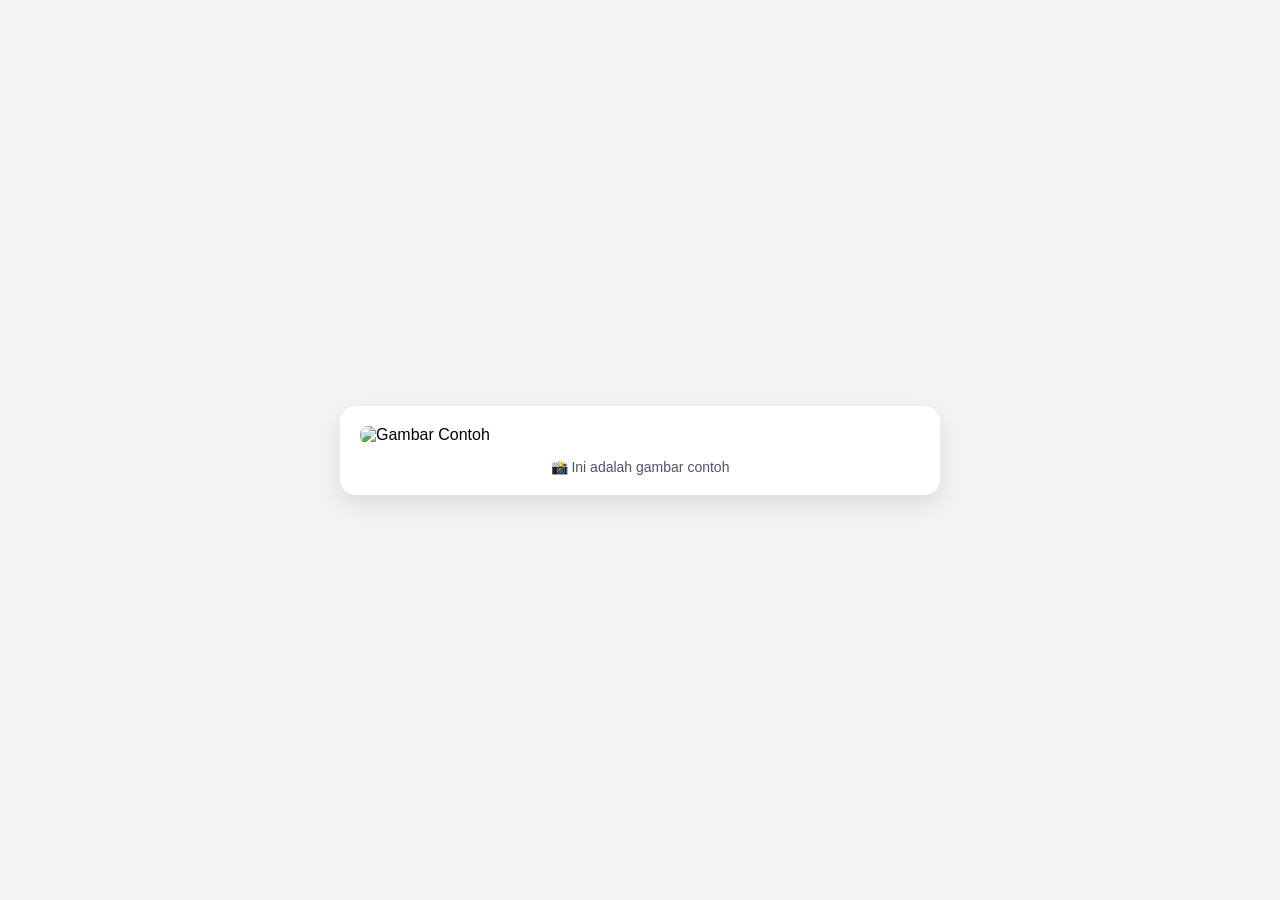
==== index.html @ 7618cd80 "Create index.html" ====
<!DOCTYPE html>
<html lang="id">
<head>
    <meta charset="UTF-8">
    <meta name="viewport" content="width=device-width, initial-scale=1.0">
    <title>Tampilan Gambar</title>
    <style>
        * {
            margin: 0;
            padding: 0;
            box-sizing: border-box;
        }
        body {
            display: flex;
            justify-content: center;
            align-items: center;
            min-height: 100vh;
            background-color: #f3f4f6;
            font-family: Arial, sans-serif;
            flex-direction: column;
            padding: 20px;
        }
        .container {
            background-color: white;
            padding: 20px;
            border-radius: 16px;
            box-shadow: 0 10px 25px rgba(0, 0, 0, 0.1);
            max-width: 600px;
            width: 100%;
        }
        .container img {
            width: 100%;
            height: auto;
            display: block;
            border-radius: 8px;
        }
        .caption {
            margin-top: 15px;
            text-align: center;
            color: #4b5563;
            font-size: 14px;
        }
    </style>
</head>
<body>
    <div class="container">
        <!-- GANTI src dengan link gambar atau nama file lokal -->
        <img src="https://picsum.photos/seed/1/600/400" alt="Gambar Contoh">
        <p class="caption">📸 Ini adalah gambar contoh</p>
    </div>

    <!-- Catatan untuk pemakaian lokal: -->
    <!-- Jika gambar ada di folder yang sama, cukup tulis src="namafile.jpg" -->
</body>
</html>
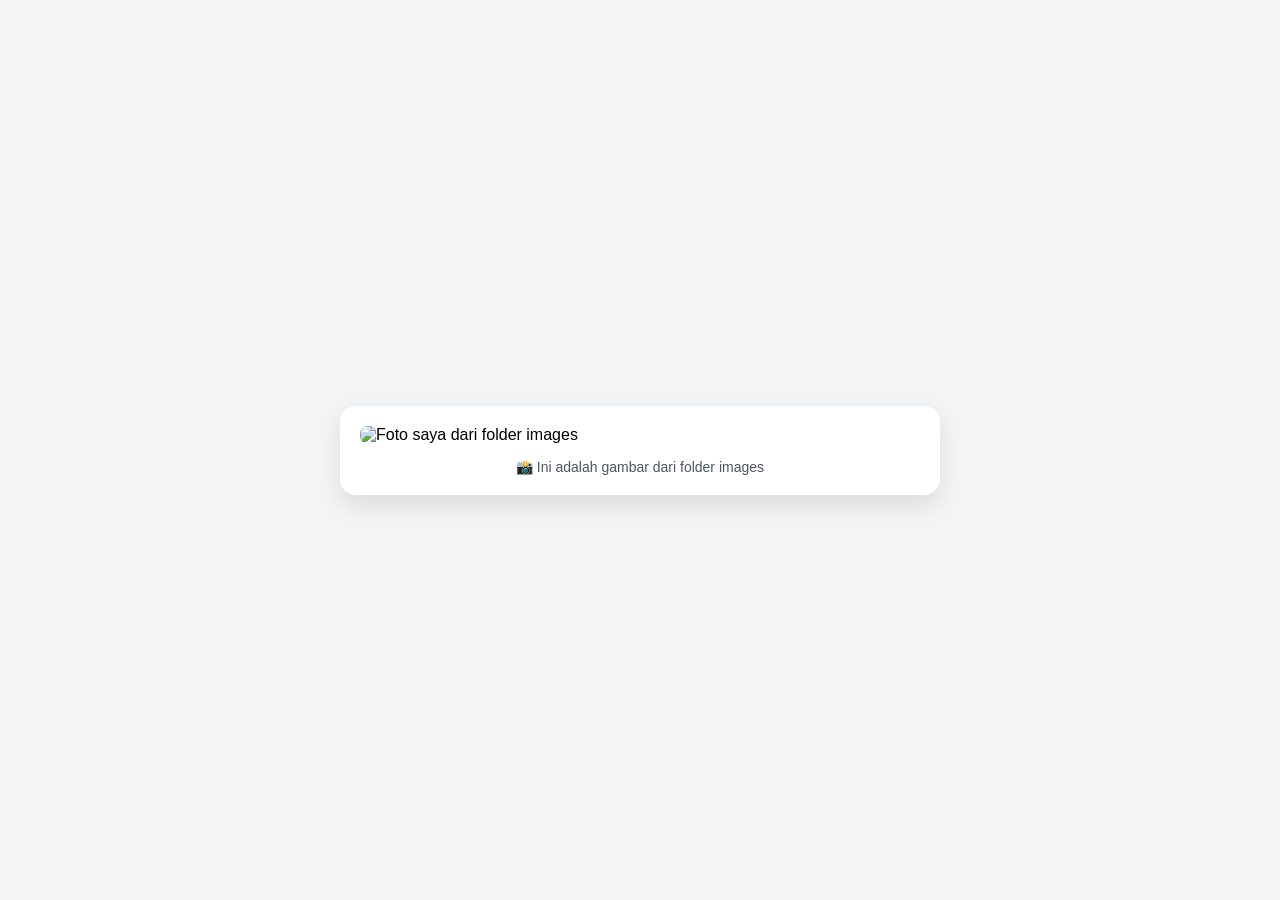
==== commit 32fdff16: "Update index.html" ====
--- a/index.html
+++ b/index.html
@@ -44,12 +44,9 @@
 </head>
 <body>
     <div class="container">
-        <!-- GANTI src dengan link gambar atau nama file lokal -->
-        <img src="https://picsum.photos/seed/1/600/400" alt="Gambar Contoh">
-        <p class="caption">📸 Ini adalah gambar contoh</p>
+        <!-- ✅ Kode gambar yang benar untuk struktur root/images/ -->
+        <img src="images/foto-saya.jpg" alt="Foto saya dari folder images">
+        <p class="caption">📸 Ini adalah gambar dari folder images</p>
     </div>
-
-    <!-- Catatan untuk pemakaian lokal: -->
-    <!-- Jika gambar ada di folder yang sama, cukup tulis src="namafile.jpg" -->
 </body>
 </html>
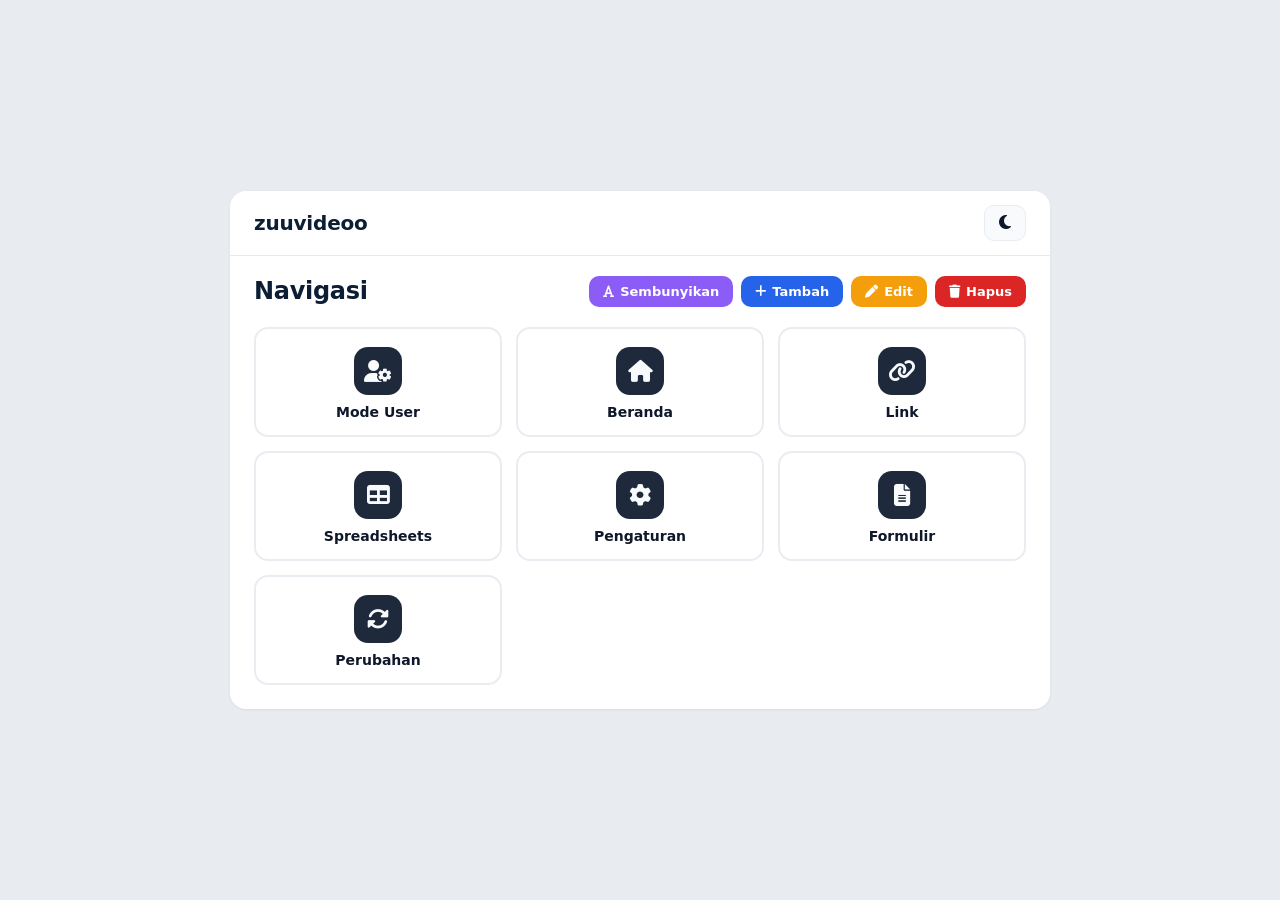
==== commit d9421061: "Add files via upload" ====
--- a/index.html
+++ b/index.html
@@ -1,52 +1,122 @@
 <!DOCTYPE html>
 <html lang="id">
 <head>
-    <meta charset="UTF-8">
-    <meta name="viewport" content="width=device-width, initial-scale=1.0">
-    <title>Tampilan Gambar</title>
-    <style>
-        * {
-            margin: 0;
-            padding: 0;
-            box-sizing: border-box;
-        }
-        body {
-            display: flex;
-            justify-content: center;
-            align-items: center;
-            min-height: 100vh;
-            background-color: #f3f4f6;
-            font-family: Arial, sans-serif;
-            flex-direction: column;
-            padding: 20px;
-        }
-        .container {
-            background-color: white;
-            padding: 20px;
-            border-radius: 16px;
-            box-shadow: 0 10px 25px rgba(0, 0, 0, 0.1);
-            max-width: 600px;
-            width: 100%;
-        }
-        .container img {
-            width: 100%;
-            height: auto;
-            display: block;
-            border-radius: 8px;
-        }
-        .caption {
-            margin-top: 15px;
-            text-align: center;
-            color: #4b5563;
-            font-size: 14px;
-        }
-    </style>
+    <meta charset="UTF-8" />
+    <meta name="viewport" content="width=device-width, initial-scale=1.0" />
+    <title>Navigasi</title>
+    <link rel="stylesheet" href="https://cdnjs.cloudflare.com/ajax/libs/font-awesome/6.5.0/css/all.min.css" />
+    <link rel="stylesheet" href="style.css" />
 </head>
 <body>
-    <div class="container">
-        <!-- ✅ Kode gambar yang benar untuk struktur root/images/ -->
-        <img src="images/foto-saya.jpg" alt="Foto saya dari folder images">
-        <p class="caption">📸 Ini adalah gambar dari folder images</p>
+
+    <div class="app-wrapper" id="appWrapper">
+        <!-- ===== HEADER ===== -->
+        <header class="app-header">
+            <div class="header-left">
+                <span class="app-title">zuuvideoo</span>
+            </div>
+            <div class="header-right">
+                <button class="btn-theme" onclick="toggleDarkMode()" title="Mode Gelap/Terang">
+                    <i class="fas fa-moon" id="themeIcon"></i>
+                </button>
+            </div>
+        </header>
+
+        <!-- ===== NAVIGASI UTAMA ===== -->
+        <div class="nav-container">
+            <div class="nav-header">
+                <h2 class="nav-title">Navigasi</h2>
+                <div class="action-buttons">
+                    <button class="btn-action btn-hide" onclick="toggleHideLabels()" title="Tampilkan/Sembunyikan teks">
+                        <i class="fas fa-font"></i> <span id="hideLabel">Sembunyikan</span>
+                    </button>
+                    <button class="btn-action btn-tambah" onclick="bukaModalTambah()">
+                        <i class="fas fa-plus"></i> Tambah
+                    </button>
+                    <button class="btn-action btn-edit" onclick="bukaModalPilih('edit')">
+                        <i class="fas fa-pen"></i> Edit
+                    </button>
+                    <button class="btn-action btn-hapus" onclick="bukaModalPilih('hapus')">
+                        <i class="fas fa-trash"></i> Hapus
+                    </button>
+                </div>
+            </div>
+
+            <ul class="nav-list" id="menuList"></ul>
+        </div>
     </div>
+
+    <!-- ===== MODAL TAMBAH ===== -->
+    <div class="modal-overlay" id="modalTambah">
+        <div class="modal-box">
+            <h3 class="modal-title"><i class="fas fa-plus-circle"></i> Tambah Menu</h3>
+            <div class="modal-group">
+                <label>Nama Menu</label>
+                <input type="text" id="inputNama" placeholder="Nama menu..." />
+            </div>
+            <div class="modal-group">
+                <label>URL / Pintasan</label>
+                <div style="display:flex;gap:8px;">
+                    <input type="url" id="inputUrl" placeholder="https://..." value="#" style="flex:1;" />
+                    <button type="button" class="btn-shortcut" onclick="setUrlFromNama('inputNama','inputUrl')">
+                        <i class="fas fa-magic"></i> .html
+                    </button>
+                </div>
+            </div>
+            <div class="modal-group">
+                <label>Pilih Ikon</label>
+                <div class="ikon-grid" id="ikonGrid"></div>
+            </div>
+            <div class="modal-actions">
+                <button class="btn-batal" onclick="tutupModal('modalTambah')">Batal</button>
+                <button class="btn-simpan" onclick="simpanTambah()"><i class="fas fa-save"></i> Simpan</button>
+            </div>
+        </div>
+    </div>
+
+    <!-- ===== MODAL PILIH ===== -->
+    <div class="modal-overlay" id="modalPilih">
+        <div class="modal-box">
+            <h3 class="modal-title" id="modalPilihTitle"><i class="fas fa-pen"></i> Pilih Menu</h3>
+            <div class="modal-group">
+                <label>Klik salah satu menu di bawah ini:</label>
+                <ul class="pilihan-menu" id="pilihanMenuList"></ul>
+            </div>
+            <div class="modal-actions">
+                <button class="btn-batal" onclick="tutupModal('modalPilih')">Batal</button>
+                <button class="btn-simpan" id="btnLanjut" onclick="lanjutPilih()"><i class="fas fa-arrow-right"></i> Lanjut</button>
+            </div>
+        </div>
+    </div>
+
+    <!-- ===== MODAL EDIT ===== -->
+    <div class="modal-overlay" id="modalEdit">
+        <div class="modal-box">
+            <h3 class="modal-title"><i class="fas fa-pen"></i> Edit Menu</h3>
+            <div class="modal-group">
+                <label>Nama Menu</label>
+                <input type="text" id="editNama" />
+            </div>
+            <div class="modal-group">
+                <label>URL / Pintasan</label>
+                <div style="display:flex;gap:8px;">
+                    <input type="url" id="editUrl" value="#" style="flex:1;" />
+                    <button type="button" class="btn-shortcut" onclick="setUrlFromNama('editNama','editUrl')">
+                        <i class="fas fa-magic"></i> .html
+                    </button>
+                </div>
+            </div>
+            <div class="modal-group">
+                <label>Pilih Ikon</label>
+                <div class="ikon-grid" id="editIkonGrid"></div>
+            </div>
+            <div class="modal-actions">
+                <button class="btn-batal" onclick="tutupModal('modalEdit')">Batal</button>
+                <button class="btn-simpan" onclick="simpanEdit()"><i class="fas fa-save"></i> Update</button>
+            </div>
+        </div>
+    </div>
+
+    <script src="script.js"></script>
 </body>
 </html>
--- a/style.css
+++ b/style.css
@@ -0,0 +1,509 @@
+/* ===== VARIABEL ===== */
+:root {
+    --bg-body: #e8ecf1;
+    --bg-header: #ffffff;
+    --bg-card: #ffffff;
+    --border-card: #e9edf2;
+    --text-primary: #0b1e33;
+    --text-secondary: #0f172a;
+    --text-muted: #94a3b8;
+    --bg-icon: #1e293b;
+    --bg-icon-hover: #334155;
+    --bg-input: #ffffff;
+    --bg-modal: #ffffff;
+    --shadow-modal: rgba(0,0,0,0.25);
+    --bg-hover-item: #f8fafc;
+    --border-hover: #94a3b8;
+    --bg-ikon: #f8fafc;
+    --border-ikon: #e9edf2;
+    --bg-ikon-aktif: #eef2ff;
+    --border-ikon-aktif: #4338ca;
+    --bg-pilihan: #f8fafc;
+    --bg-pilihan-hover: #f1f5f9;
+    --bg-pilihan-aktif: #eef2ff;
+    --bg-batal: #f1f5f9;
+    --text-batal: #475569;
+    --bg-batal-hover: #e2e8f0;
+    --bg-simpan: #1e293b;
+    --text-simpan: #ffffff;
+    --bg-simpan-hover: #0f172a;
+    --shadow-header: 0 1px 3px rgba(0,0,0,0.06);
+}
+
+body.dark-mode {
+    --bg-body: #0f172a;
+    --bg-header: #1e293b;
+    --bg-card: #1e293b;
+    --border-card: #334155;
+    --text-primary: #f1f5f9;
+    --text-secondary: #e2e8f0;
+    --text-muted: #94a3b8;
+    --bg-icon: #334155;
+    --bg-icon-hover: #475569;
+    --bg-input: #1e293b;
+    --bg-modal: #1e293b;
+    --shadow-modal: rgba(0,0,0,0.6);
+    --bg-hover-item: #2d3748;
+    --border-hover: #64748b;
+    --bg-ikon: #2d3748;
+    --border-ikon: #475569;
+    --bg-ikon-aktif: #1e293b;
+    --border-ikon-aktif: #818cf8;
+    --bg-pilihan: #2d3748;
+    --bg-pilihan-hover: #374151;
+    --bg-pilihan-aktif: #1e293b;
+    --bg-batal: #374151;
+    --text-batal: #cbd5e1;
+    --bg-batal-hover: #4b5563;
+    --bg-simpan: #6366f1;
+    --text-simpan: #ffffff;
+    --bg-simpan-hover: #4f46e5;
+    --shadow-header: 0 1px 3px rgba(0,0,0,0.3);
+}
+
+/* ===== RESET ===== */
+* {
+    margin: 0;
+    padding: 0;
+    box-sizing: border-box;
+}
+
+body {
+    font-family: 'Segoe UI', system-ui, sans-serif;
+    background: var(--bg-body);
+    display: flex;
+    justify-content: center;
+    align-items: center;
+    min-height: 100vh;
+    padding: 20px;
+    transition: background 0.3s, color 0.3s;
+}
+
+.app-wrapper {
+    width: 100%;
+    max-width: 820px;
+}
+
+/* ===== HEADER ===== */
+.app-header {
+    background: var(--bg-header);
+    border-radius: 16px 16px 0 0;
+    padding: 14px 24px;
+    display: flex;
+    justify-content: space-between;
+    align-items: center;
+    box-shadow: var(--shadow-header);
+    border-bottom: 1px solid var(--border-card);
+    transition: background 0.3s, border 0.3s;
+}
+
+.app-title {
+    font-size: 20px;
+    font-weight: 700;
+    color: var(--text-primary);
+    letter-spacing: -0.2px;
+}
+
+.header-right .btn-theme {
+    background: var(--bg-ikon);
+    border: 1px solid var(--border-card);
+    border-radius: 10px;
+    padding: 8px 14px;
+    color: var(--text-secondary);
+    cursor: pointer;
+    font-size: 16px;
+    transition: all 0.2s;
+}
+.header-right .btn-theme:hover {
+    background: var(--bg-icon-hover);
+    color: #fff;
+    transform: scale(1.04);
+}
+
+/* ===== NAVIGASI ===== */
+.nav-container {
+    background: var(--bg-header);
+    border-radius: 0 0 16px 16px;
+    padding: 20px 24px 24px;
+    box-shadow: var(--shadow-header);
+    transition: background 0.3s;
+}
+
+.nav-header {
+    display: flex;
+    justify-content: space-between;
+    align-items: center;
+    margin-bottom: 20px;
+    flex-wrap: wrap;
+    gap: 10px;
+}
+
+.nav-title {
+    font-size: 24px;
+    font-weight: 700;
+    color: var(--text-primary);
+    letter-spacing: -0.3px;
+}
+
+/* ===== TOMBOL AKSI ===== */
+.action-buttons {
+    display: flex;
+    gap: 8px;
+    flex-wrap: wrap;
+    align-items: center;
+}
+
+.btn-action {
+    display: flex;
+    align-items: center;
+    gap: 6px;
+    padding: 8px 14px;
+    border: none;
+    border-radius: 10px;
+    font-size: 13px;
+    font-weight: 600;
+    cursor: pointer;
+    transition: all 0.2s ease;
+    font-family: inherit;
+    color: #fff;
+}
+.btn-action i { font-size: 13px; }
+
+.btn-hide {
+    background: #8b5cf6;
+}
+.btn-hide:hover { background: #7c3aed; transform: scale(1.03); }
+body.dark-mode .btn-hide {
+    background: #a78bfa;
+    color: #0f172a;
+}
+body.dark-mode .btn-hide:hover { background: #8b5cf6; }
+
+.btn-tambah { background: #2563eb; }
+.btn-tambah:hover { background: #1d4ed8; transform: scale(1.03); }
+
+.btn-edit { background: #f59e0b; }
+.btn-edit:hover { background: #d97706; transform: scale(1.03); }
+
+.btn-hapus { background: #dc2626; }
+.btn-hapus:hover { background: #b91c1c; transform: scale(1.03); }
+
+/* ===== SHORTCUT ===== */
+.btn-shortcut {
+    display: inline-flex;
+    align-items: center;
+    gap: 4px;
+    padding: 10px 14px;
+    background: #eef2ff;
+    border: 2px solid #4338ca;
+    border-radius: 10px;
+    color: #4338ca;
+    font-weight: 600;
+    font-size: 13px;
+    cursor: pointer;
+    transition: 0.2s;
+    font-family: inherit;
+    white-space: nowrap;
+}
+body.dark-mode .btn-shortcut {
+    background: #1e293b;
+    border-color: #818cf8;
+    color: #818cf8;
+}
+.btn-shortcut:hover {
+    background: #dbeafe;
+    transform: scale(1.02);
+}
+body.dark-mode .btn-shortcut:hover { background: #2d3748; }
+
+/* ===== GRID MENU ===== */
+.nav-list {
+    list-style: none;
+    display: grid;
+    grid-template-columns: repeat(3, 1fr);
+    gap: 14px;
+}
+
+.nav-item {
+    background: var(--bg-card);
+    border: 2px solid var(--border-card);
+    border-radius: 14px;
+    transition: all 0.25s ease;
+    min-height: 100px;
+}
+
+.nav-item:hover {
+    background: var(--bg-hover-item);
+    border-color: var(--border-hover);
+    transform: translateY(-3px);
+    box-shadow: 0 6px 20px rgba(0,0,0,0.06);
+}
+
+.nav-item a {
+    display: flex;
+    flex-direction: column;
+    align-items: center;
+    justify-content: center;
+    gap: 8px;
+    padding: 18px 12px 14px;
+    text-decoration: none;
+    color: var(--text-secondary);
+    font-size: 14px;
+    font-weight: 600;
+    min-height: 100px;
+    width: 100%;
+    text-align: center;
+    transition: color 0.2s;
+}
+
+.nav-item a .icon {
+    width: 48px;
+    height: 48px;
+    display: flex;
+    align-items: center;
+    justify-content: center;
+    background: var(--bg-icon);
+    border-radius: 14px;
+    transition: all 0.3s ease;
+    font-size: 22px;
+    color: #f8fafc;
+    flex-shrink: 0;
+}
+
+.nav-item a .label {
+    line-height: 1.3;
+}
+
+.nav-item a:hover .icon {
+    background: var(--bg-icon-hover);
+    transform: scale(1.05) rotate(-2deg);
+}
+
+/* ===== SEMBUNYIKAN LABEL ===== */
+.hide-labels .nav-item .label {
+    display: none;
+}
+.hide-labels .nav-item a {
+    justify-content: center;
+    padding: 14px 10px;
+}
+.hide-labels .nav-item {
+    min-height: 80px;
+}
+
+/* ===== MODAL ===== */
+.modal-overlay {
+    display: none;
+    position: fixed;
+    top: 0;
+    left: 0;
+    width: 100%;
+    height: 100%;
+    background: rgba(0,0,0,0.5);
+    backdrop-filter: blur(4px);
+    justify-content: center;
+    align-items: center;
+    z-index: 1000;
+    padding: 20px;
+}
+
+.modal-box {
+    background: var(--bg-modal);
+    border-radius: 20px;
+    padding: 28px 24px 24px;
+    max-width: 500px;
+    width: 100%;
+    max-height: 90vh;
+    overflow-y: auto;
+    box-shadow: 0 24px 64px var(--shadow-modal);
+    animation: modalPop 0.25s ease;
+    transition: background 0.3s;
+}
+
+@keyframes modalPop {
+    from { opacity: 0; transform: scale(0.95) translateY(16px); }
+    to { opacity: 1; transform: scale(1) translateY(0); }
+}
+
+.modal-title {
+    font-size: 22px;
+    font-weight: 700;
+    color: var(--text-primary);
+    margin-bottom: 22px;
+    display: flex;
+    align-items: center;
+    gap: 12px;
+}
+.modal-title i { color: var(--border-ikon-aktif); }
+
+.modal-group {
+    margin-bottom: 16px;
+}
+.modal-group label {
+    display: block;
+    font-weight: 600;
+    color: var(--text-secondary);
+    margin-bottom: 5px;
+    font-size: 13px;
+}
+.modal-group input {
+    width: 100%;
+    padding: 10px 14px;
+    border: 2px solid var(--border-card);
+    border-radius: 10px;
+    font-size: 15px;
+    background: var(--bg-input);
+    color: var(--text-secondary);
+    transition: border 0.2s, box-shadow 0.2s;
+}
+.modal-group input:focus {
+    outline: none;
+    border-color: var(--border-ikon-aktif);
+    box-shadow: 0 0 0 3px rgba(67,56,202,0.15);
+}
+body.dark-mode .modal-group input:focus {
+    box-shadow: 0 0 0 3px rgba(129,140,248,0.2);
+}
+
+/* ===== IKON GRID ===== */
+.ikon-grid {
+    display: grid;
+    grid-template-columns: repeat(8,1fr);
+    gap: 8px;
+    max-height: 200px;
+    overflow-y: auto;
+    padding: 4px 2px;
+}
+.ikon-grid::-webkit-scrollbar { width: 6px; }
+.ikon-grid::-webkit-scrollbar-track { background: var(--bg-body); border-radius: 8px; }
+.ikon-grid::-webkit-scrollbar-thumb { background: var(--border-card); border-radius: 8px; }
+
+.ikon-item {
+    aspect-ratio: 1/1;
+    display: flex;
+    align-items: center;
+    justify-content: center;
+    background: var(--bg-ikon);
+    border: 2px solid var(--border-ikon);
+    border-radius: 10px;
+    font-size: 20px;
+    color: var(--text-secondary);
+    cursor: pointer;
+    transition: all 0.15s;
+}
+.ikon-item:hover {
+    background: var(--bg-pilihan-hover);
+    border-color: var(--border-hover);
+    transform: scale(1.05);
+}
+.ikon-item.aktif {
+    background: var(--bg-ikon-aktif);
+    border-color: var(--border-ikon-aktif);
+    color: var(--border-ikon-aktif);
+    box-shadow: 0 0 0 3px rgba(67,56,202,0.2);
+    transform: scale(1.05);
+}
+body.dark-mode .ikon-item.aktif {
+    box-shadow: 0 0 0 3px rgba(129,140,248,0.2);
+}
+
+/* ===== PILIHAN MENU ===== */
+.pilihan-menu {
+    list-style: none;
+    display: flex;
+    flex-direction: column;
+    gap: 6px;
+    max-height: 220px;
+    overflow-y: auto;
+    border: 2px solid var(--border-card);
+    border-radius: 10px;
+    padding: 4px;
+}
+.pilihan-menu::-webkit-scrollbar { width: 6px; }
+.pilihan-menu::-webkit-scrollbar-track { background: var(--bg-body); border-radius: 8px; }
+.pilihan-menu::-webkit-scrollbar-thumb { background: var(--border-card); border-radius: 8px; }
+
+.pilihan-menu li {
+    padding: 10px 14px;
+    background: var(--bg-pilihan);
+    border-radius: 8px;
+    cursor: pointer;
+    transition: all 0.15s;
+    display: flex;
+    align-items: center;
+    gap: 12px;
+    font-size: 14px;
+    font-weight: 500;
+    color: var(--text-secondary);
+}
+.pilihan-menu li:hover { background: var(--bg-pilihan-hover); }
+.pilihan-menu li.terpilih {
+    background: var(--bg-pilihan-aktif);
+    border: 2px solid var(--border-ikon-aktif);
+}
+.pilihan-menu li i {
+    font-size: 18px;
+    width: 24px;
+    text-align: center;
+}
+
+/* ===== TOMBOL MODAL ===== */
+.modal-actions {
+    display: flex;
+    gap: 10px;
+    justify-content: flex-end;
+    margin-top: 18px;
+    flex-wrap: wrap;
+}
+.modal-actions button {
+    padding: 10px 22px;
+    border: none;
+    border-radius: 10px;
+    font-size: 14px;
+    font-weight: 600;
+    cursor: pointer;
+    transition: all 0.2s;
+    font-family: inherit;
+    display: inline-flex;
+    align-items: center;
+    gap: 6px;
+}
+.btn-batal {
+    background: var(--bg-batal);
+    color: var(--text-batal);
+}
+.btn-batal:hover {
+    background: var(--bg-batal-hover);
+    transform: scale(1.02);
+}
+.btn-simpan {
+    background: var(--bg-simpan);
+    color: var(--text-simpan);
+}
+.btn-simpan:hover {
+    background: var(--bg-simpan-hover);
+    transform: scale(1.03);
+}
+.btn-simpan:active { transform: scale(0.97); }
+
+/* ===== RESPONSIVE ===== */
+@media (max-width: 700px) {
+    .nav-list { grid-template-columns: repeat(2,1fr); }
+    .app-header { flex-direction: column; align-items: stretch; gap: 8px; }
+    .nav-header { flex-direction: column; align-items: stretch; }
+    .action-buttons { justify-content: flex-start; }
+    .nav-container { padding: 16px; }
+    .modal-box { padding: 20px 16px; }
+    .ikon-grid { grid-template-columns: repeat(6,1fr); }
+}
+
+@media (max-width: 450px) {
+    .nav-list { grid-template-columns: 1fr 1fr; gap: 10px; }
+    .nav-item a { padding: 14px 8px 10px; font-size: 12px; min-height: 80px; }
+    .nav-item a .icon { width: 40px; height: 40px; font-size: 18px; }
+    .app-title { font-size: 18px; }
+    .btn-action { padding: 6px 10px; font-size: 11px; }
+    .modal-actions button { padding: 8px 14px; font-size: 13px; }
+    .ikon-grid { grid-template-columns: repeat(5,1fr); }
+    .btn-shortcut { padding: 8px 10px; font-size: 11px; }
+}
